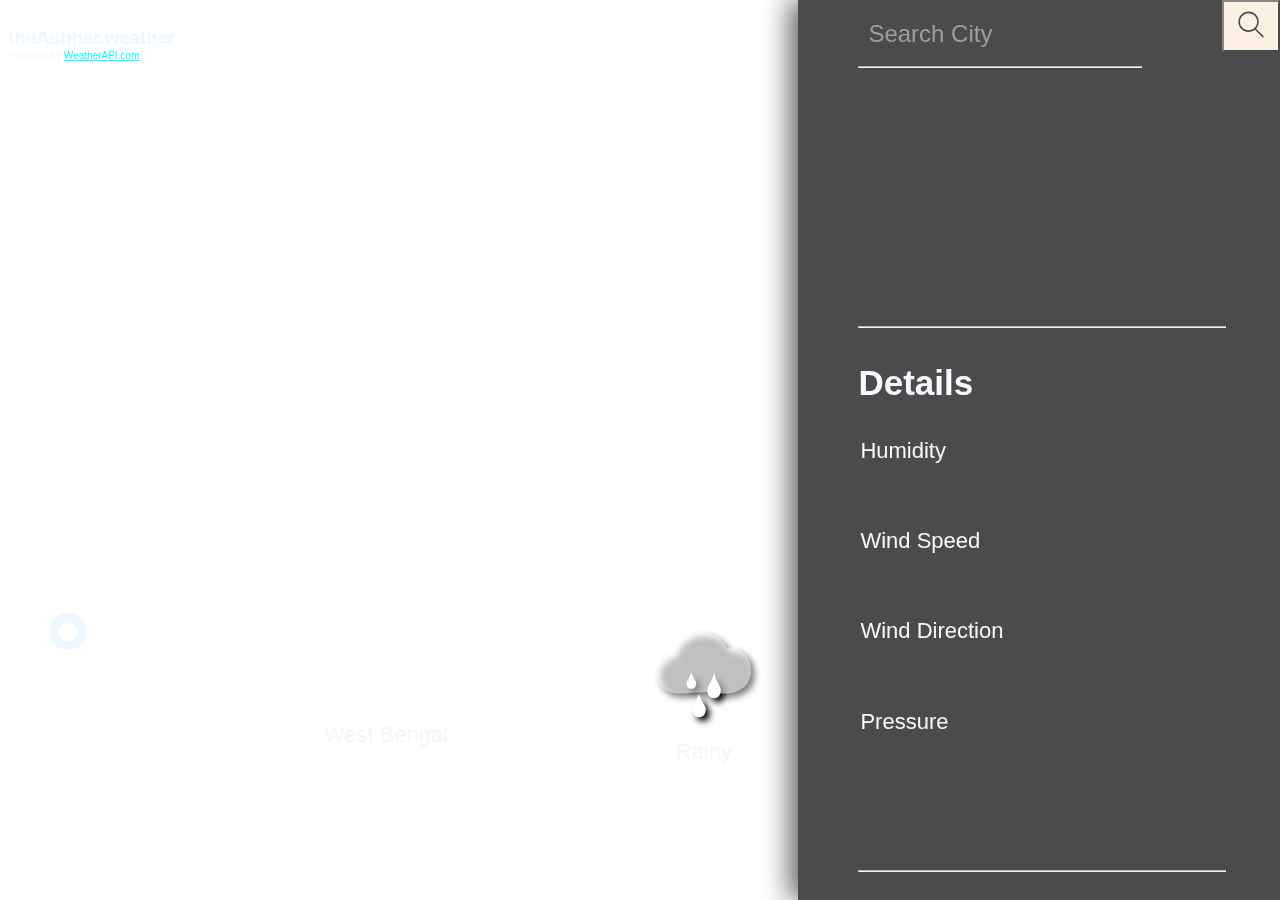
==== index.html @ 94e29689 "Rename WeatherWebapp.html to index.html" ====
<!DOCTYPE html>
<html lang="en">
<head>
    <meta charset="UTF-8">
    <meta name="viewport" content="width=device-width, initial-scale=1.0">
    <link rel="stylesheet" href="WeatherWebappStyle.css">
    <title>Weather App</title>
</head>
<body>
    <div class="leftBlock">
        <div class="theAshhar"><h3 id="theAshhar">theAshhar.weather</h3>
        <span id="powered" > Powered by <a href="https://www.weatherapi.com/" title="Weather API"> WeatherAPI.com  </a></span>
    </div>
        <div class="degreeDiv">
            <h1 id="degree"></h1>
            <div class="locationDate">
                <h2 id="weatherLocation"></h2>
                <div class="date">
                    <p id="date"></p>
                    <p id="region"> West Bengal</p>                    
                </div>
            </div>
            <div class="weatherMain">
                <img id="weatherIcon" src="Resourses/cloud-rain-icon.svg"  alt="icon">
                <p id="conditionText">Rainy</p>
            </div>
        </div>
    </div>
    <div class="rightBlock">
        <button class="searchBtn" onclick="getWeatherData()"><img src="Resourses/search-icon.svg" ></button>

        <div class="locationSearch">
            <input id="searchCity" placeholder="Search City" value="" type="text" onkeydown="if(event.key === 13 || event.key === 'Enter') {getWeatherData();}"> 
            <hr class="line">            
        </div>
        <div class="weatherDetails">
            <hr class="line2">
            <h3>Details</h3>
            <div class="weatherDetailsDiv">
                <div class="detailsInsideLeft">  
                    <p>Humidity</p>
                    <p>Wind Speed</p>
                    <p>Wind Direction</p>
                    <p>Pressure</p2>
                </div>
                <div class="detailsInsideRight">  
                    <p id="humidity"></p>
                    <p id="windSpeed"></p>
                    <p id="windDir"></p2>
                    <p id="pressure"></p2>
                </div>
            </div>
        </div>
        <hr class="line3">

    </div>
    <!-- <span>Powered by <a href="https://www.weatherapi.com/" title="Weather API"> WeatherAPI.com</a></span> -->
    <script src="/CWH_course/WeatherApp/WeatherWebapp.js"></script>
</body>
</html>
---- WeatherWebappStyle.css ----
* {
    font-family:   'Trebuchet MS', sans-serif;
}
#powered {
font-size: x-small;
}
a {
    color: aqua;
}
h1 {
    font-size: 150px;
    margin: 0;  
}
.leftBlock h3 {
    margin-bottom: -4px;
}
/* h3 {
    font-size: large;
} */
h2 {
    font-size: 74px;
    margin: 0 10px 5px 2px;
    padding: 0;
}
p {
    font-size: 22px;
    margin: 0;
}
body {
    background-image: url("/CWH_course/WeatherApp/Resourses/rainImage2.png");
    background-size: cover;
    width: 100%;
    height: 100%;
    color: aliceblue;
    display: flex;
    overflow: hidden;
    background-attachment: fixed;
    overflow: hidden;



}
    .degreeDiv {
        width: 57%;
        position: absolute;
            left: 5%;
            bottom: 15%;
        display: flex;
        justify-content: space-between;
            align-items: baseline;
            flex-wrap: wrap;
}
#degree::after {
    content: '°';
    font-size: 120px;
    position: relative;
        right: 20px;
        bottom: 20px;
  }
        .locationDate {
            width: 40%;
            display: flex;
                flex-direction: column;
                justify-content: center;
                align-items: center;
            text-align: center;
}
        .weatherMain {
            text-align: center;
            width: 180px;
            padding-bottom: -20px;
            display: flex;
                flex-direction: column;
                align-items: center;
                flex-wrap: wrap;
        }
        #weatherIcon {
            margin-bottom: 22px;
            width: 95px;
            filter: drop-shadow(4px 4px 3px rgb(2, 2, 2) ); 
        }
            .date {
                width: 90%;
                display: flex;
                    justify-content: space-evenly;
                    flex-wrap: wrap;
                    /* align-items: flex-start; */
                    /* gap: 15px; */
}

.rightBlock {
    position: absolute;
        right: 0;
        top: 0;
    height: 100vh;
    width: 22%;
    background-color: rgb(0, 0, 0);
    filter: drop-shadow(-8px 0px 14px rgb(24, 28, 28) );
    /* -webkit-backdrop-filter: (40px); */
    /* backdrop-filter: (40px); */
    opacity: 0.7;
    padding: 0 140px 0 60px;
    display: flex;
        flex-direction: column;
        justify-content: space-between;
        
}
    .searchBtn {
        position: absolute;
            top: 0;
            right: 0;
        margin-bottom: 8px;
        width: 12%;
        background-color: antiquewhite;
        cursor: pointer;
    }
    .locationSearch{
        display: flex;
        flex-direction: column;
            justify-content: center;
            align-items: flex-start;
        margin-top: 10px;
    }
        .line {
            width: 100%;
        }
        .line2 {
            width: 130%;
            margin-top: 50%;
            /* margin-bottom: 50%; */
        }
        .line3 {
            width: 130%;
            margin-bottom: 10%;
        }
    input {
        background-color: black;
        color: aliceblue;
        border: none;
        width: 90%;
        padding: 10px;
        font-size: 150%;
    }  
    .weatherDetails {
        height: 60%;
        margin-bottom: 10%;
    }
    .weatherDetailsDiv {
        width: 120%;
        height: 55%;
        display: flex;
            justify-content: space-between;
            position: relative;
            left: 2px;
    }   
    .detailsInsideLeft, .detailsInsideRight   {  
        height: 100%;      
        display: flex;
            flex-direction: column;
            justify-content: space-between;
            /* align-items: space-between; */
    }
        .weatherDetails h3 {
           font-size: 35px;
        }




@media only screen and (max-width: 600px) {

    .leftBlock {
        width: 100%;
    }
    .degreeDiv {
        width: 100%; 
        height: 62vh;
        display: flex;
        flex-direction: column;
            justify-content: space-between;
            align-items: center;
        margin: auto;
        position: static;
        /* left: 5%;
        bottom: 15%; */
        margin: 40px 0 0 0;


    }
    .rightBlock {
        position: static;
/* display: none; */
    height: 60vh;
    width: 32%;  
    border-radius: 20px;
    margin: 40px 0 80px 0;
  }
  body {
    display: flex;
    flex-direction: column;
    justify-self: center;
    align-items: center;
    margin: 0 0 0 0px;
    padding: 0;
    overflow-y: scroll;
    overflow-x: hidden;
  }
  #degree::after{
    content: '°';
    font-size: 120px;
    position: relative;
        right: 20px;
        bottom: 20px;
  }
  
    .date{
        width: 120%;
    }
    .theAshhar {
        /* font-size: xx-small; */
        /* height: 50px; */
        width: 100%; 
        position: fixed ;
            bottom: 10px;
        display: flex;
            flex-direction: column;
            justify-self: center;
            align-items: center;
            /* z-index: 2; */
            overflow: hidden;
    }
    .weatherDetailsDiv {
        width: 150%;
    }
    .searchBtn {
        position: absolute;
            top: 15px;
            right: 40px;
        margin-bottom: 8px;
        width: 15%;
        border-radius: 10px;
    }
    p {
        font-size: 16px;
        margin: 0;
    }
    .line2, .line3 {
        width:150% ;
    }
    #powered{
        font-size: 6px;
        padding-top: 4px;
    }
    #theAshhar {
        font-size: 9px;
    }
    #searchCity {
        font-size: medium;
    }
    }
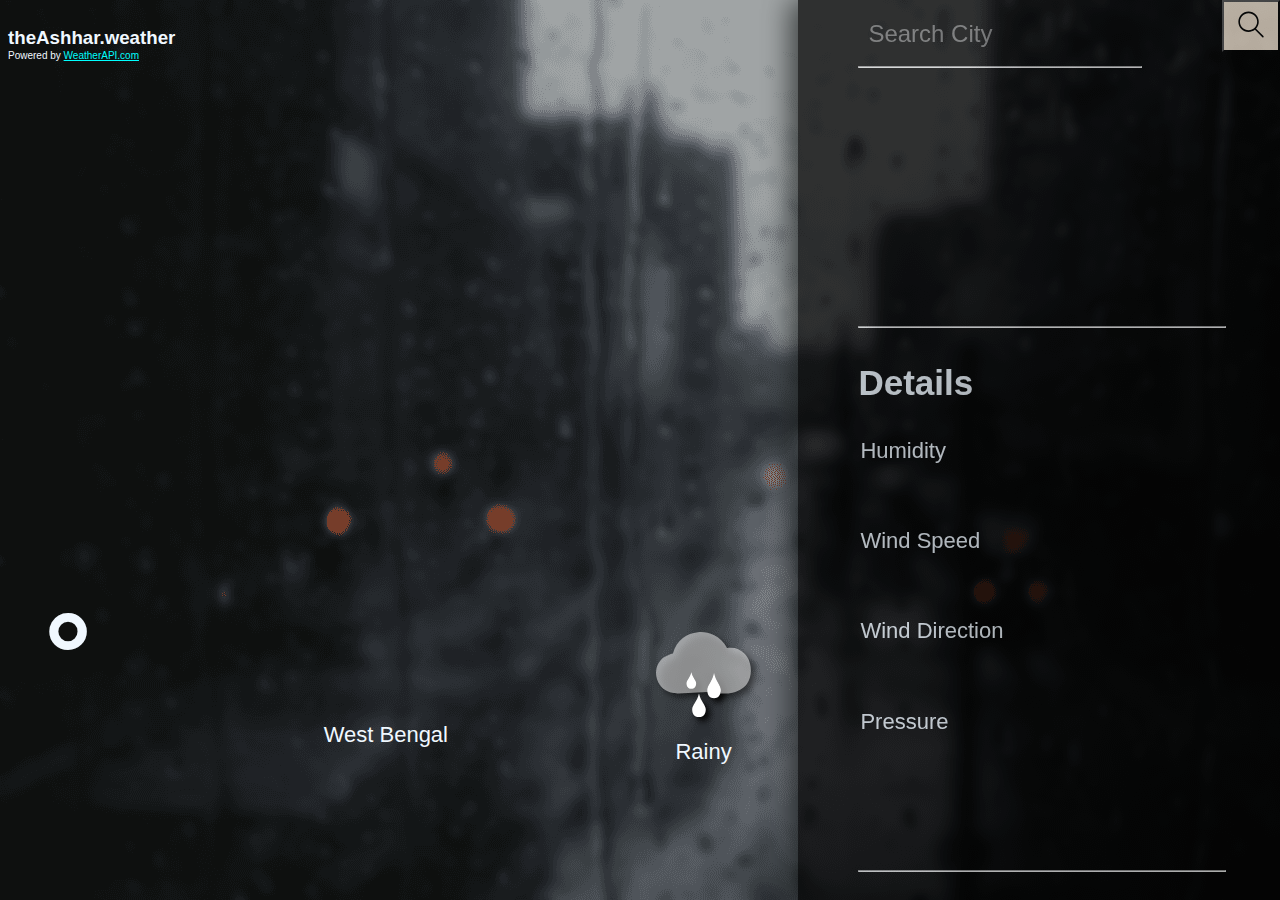
==== commit cf8669fd: "updated code" ====
--- a/index.html
+++ b/index.html
@@ -55,6 +55,6 @@
 
     </div>
     <!-- <span>Powered by <a href="https://www.weatherapi.com/" title="Weather API"> WeatherAPI.com</a></span> -->
-    <script src="/CWH_course/WeatherApp/WeatherWebapp.js"></script>
+    <script src="WeatherWebapp.js"></script>
 </body>
 </html>
--- a/WeatherWebappStyle.css
+++ b/WeatherWebappStyle.css
@@ -27,7 +27,7 @@
     margin: 0;
 }
 body {
-    background-image: url("/CWH_course/WeatherApp/Resourses/rainImage2.png");
+    background-image: url("Resourses/rainImage2.png");
     background-size: cover;
     width: 100%;
     height: 100%;
